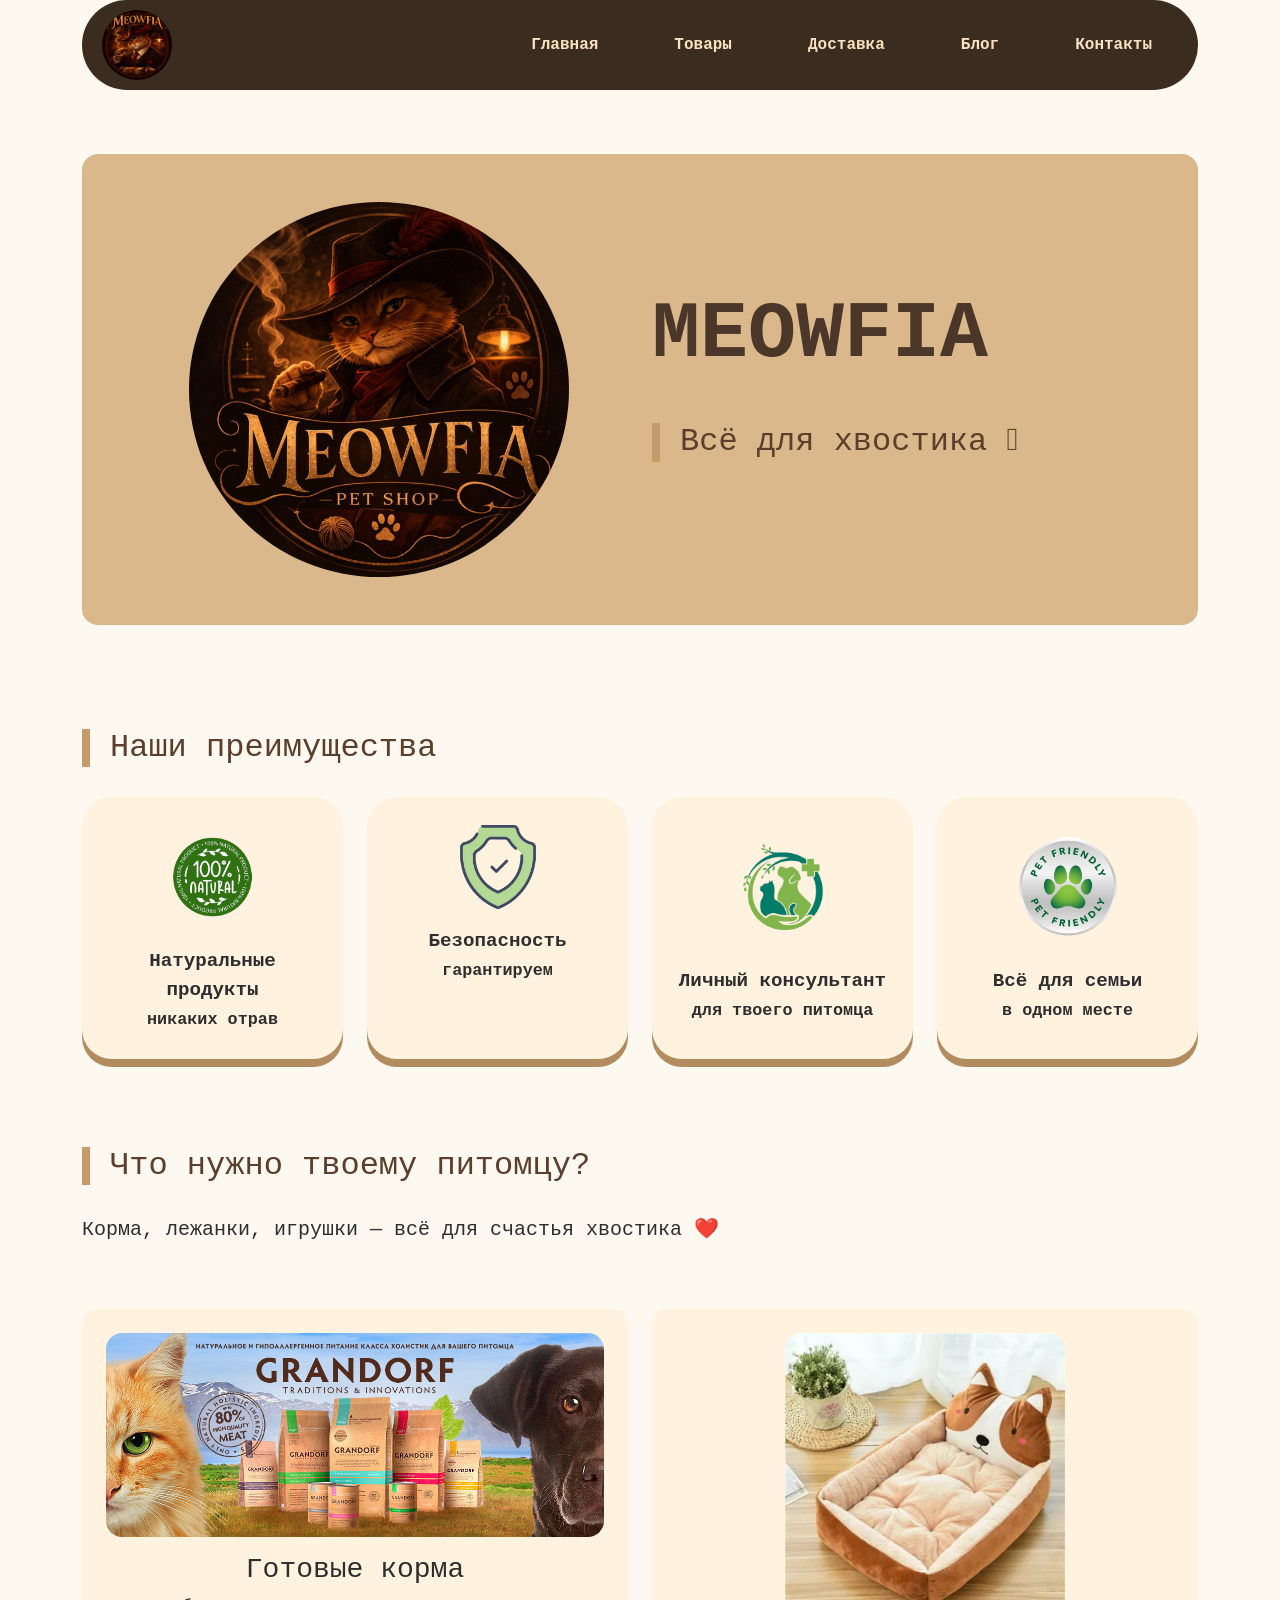
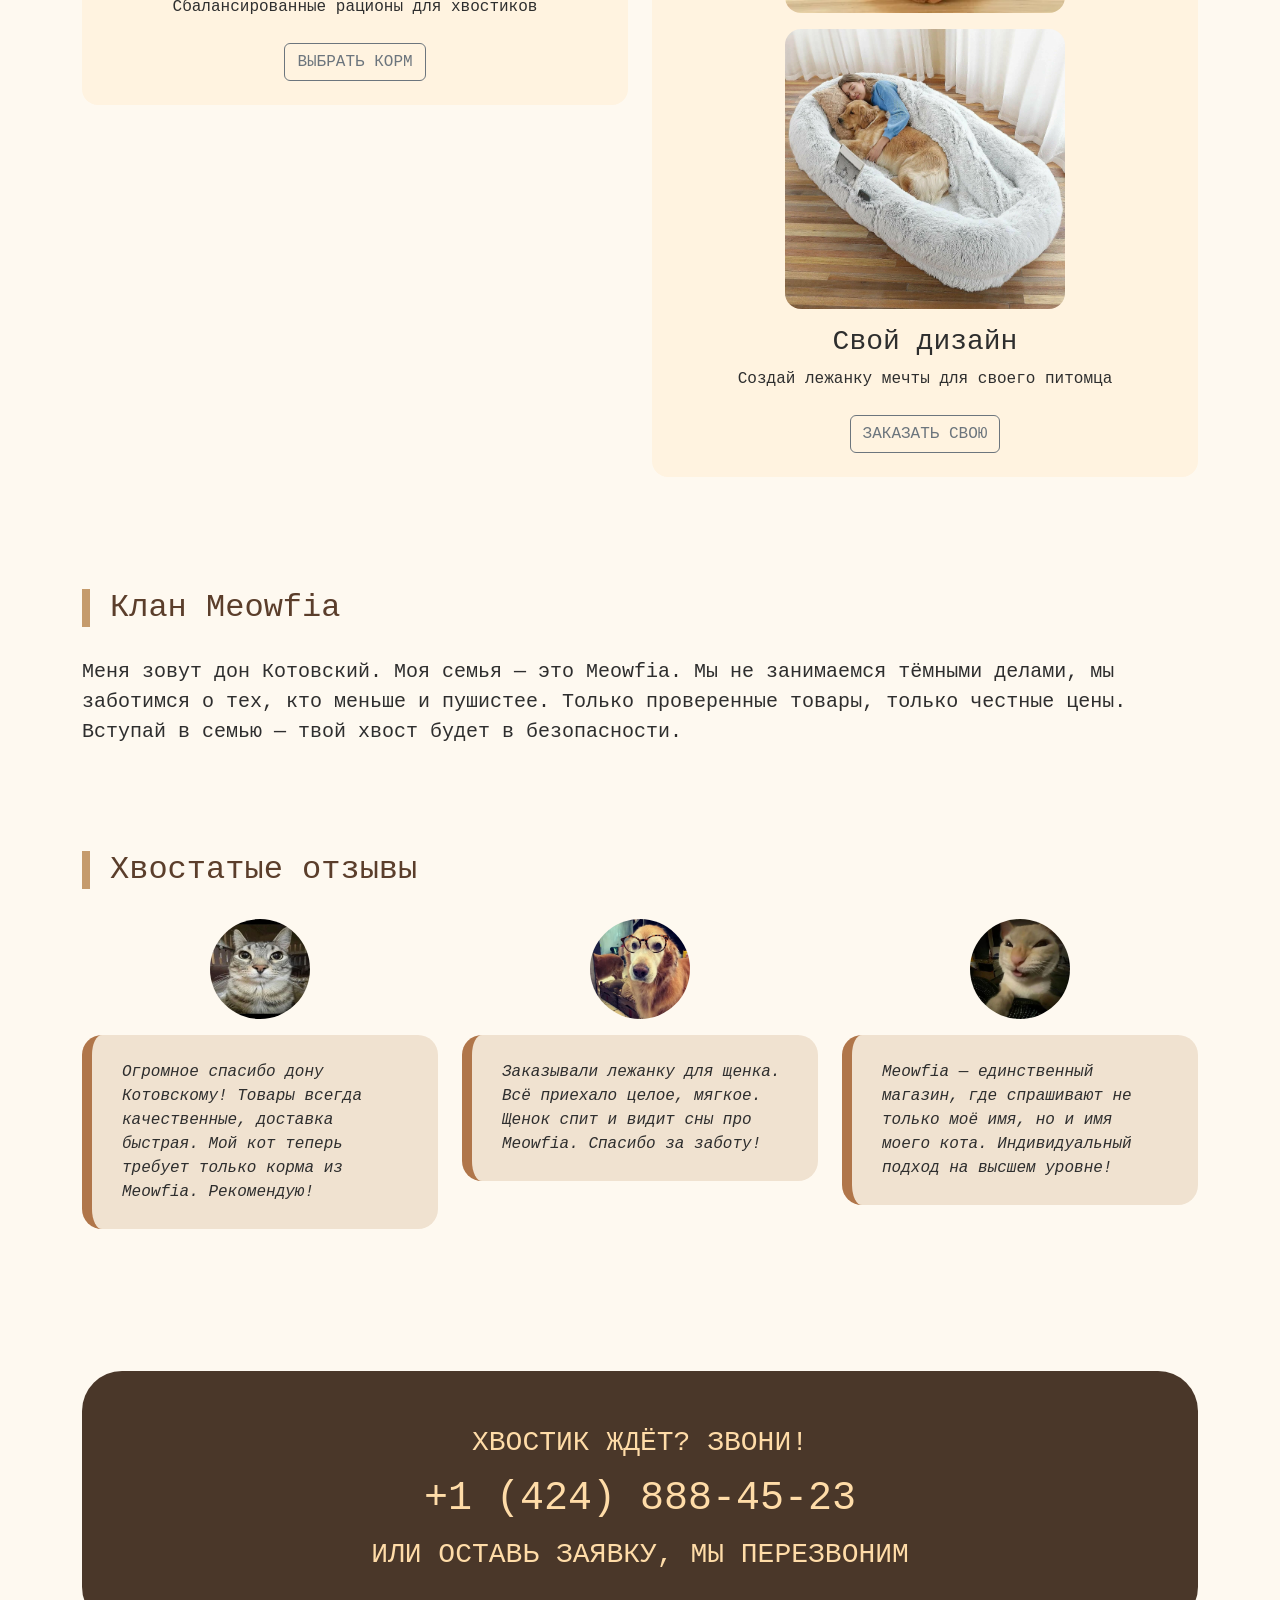
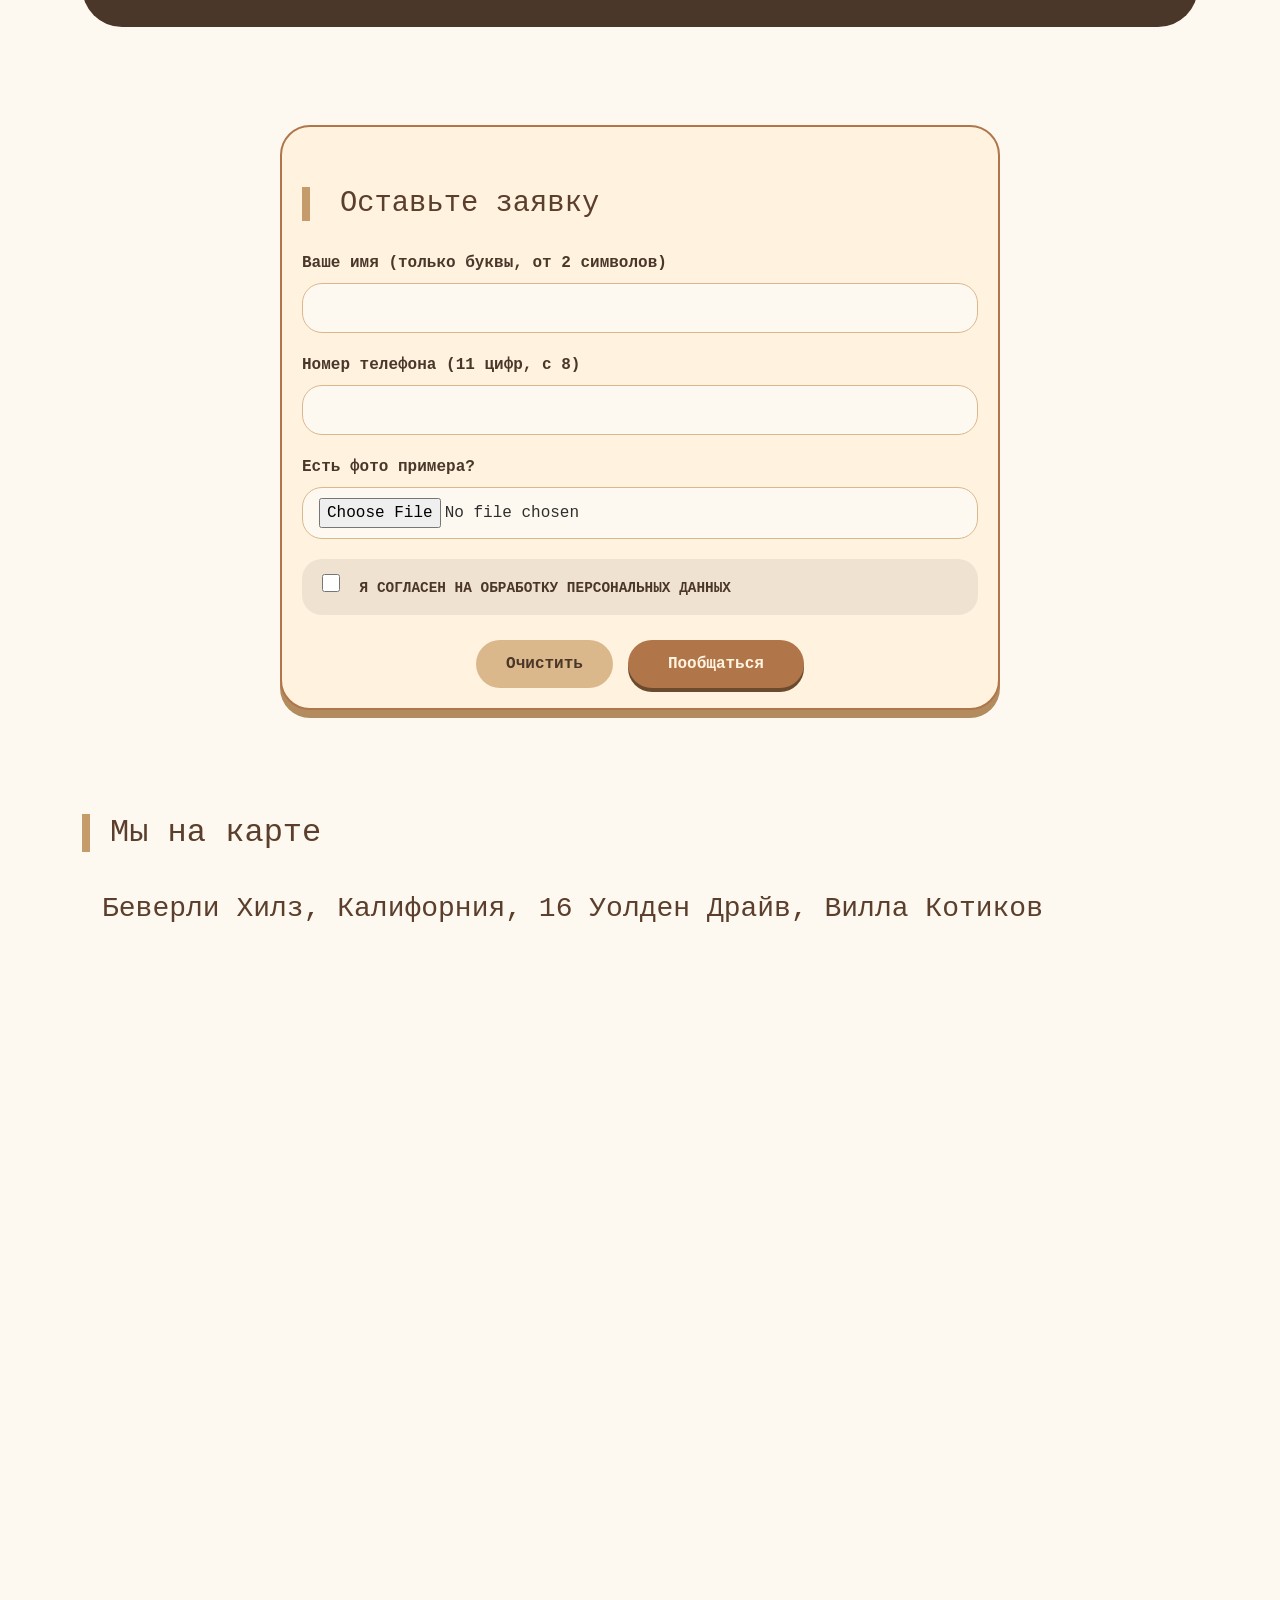
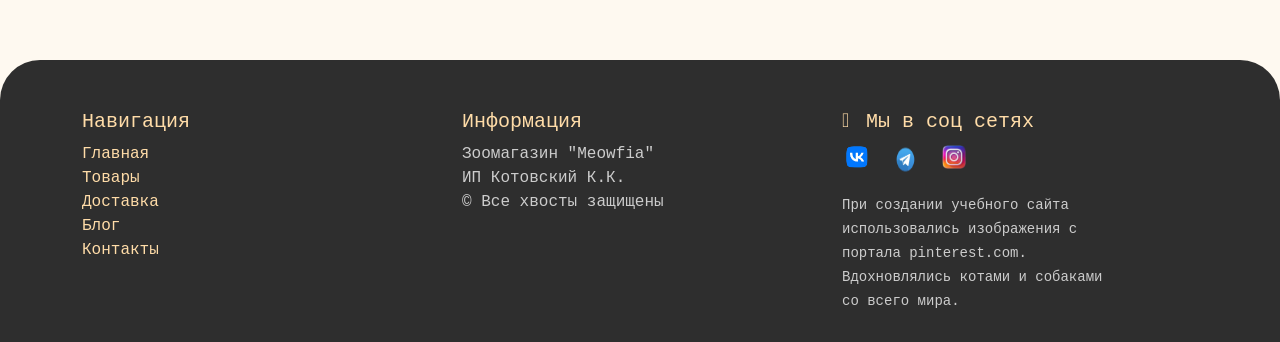
==== index.html @ 34b8d60b "Add files via upload" ====
<!DOCTYPE html>
<html lang="ru">
<head>
    <meta charset="UTF-8">
    <meta name="viewport" content="width=device-width, initial-scale=1.0">
    <title>Meowfia — всё для хвостика</title>
    <link href="https://cdn.jsdelivr.net/npm/bootstrap@5.3.8/dist/css/bootstrap.min.css" rel="stylesheet" integrity="sha384-sRIl4kxILFvY47J16cr9ZwB07vP4J8+LH7qKQnuqkuIAvNWLzeN8tE5YBujZqJLB" crossorigin="anonymous">
    <link rel="stylesheet" href="style.css">
</head>
<body>
<header>
    <div class="container">
        <div class="row">
            <div class="col-12">
                <nav class="navbar-meowfia d-flex justify-content-between align-items-center">
                    <div class="logo mb-2 mb-md-0">
    <a href="index.html">
        <img src="meowffia.jpeg" alt="Meowfia" class="logo-img rounded-circle" style="width: 70px; height: 70px; object-fit: cover;">
    </a>
</div>
                    <ul class="list-unstyled d-flex flex-wrap justify-content-center gap-2 gap-md-4 m-0">
                        <li><a href="index.html" class="nav-link px-2 px-md-3">Главная</a></li>
                        <li><a href="catalog.html" class="nav-link px-2 px-md-3">Товары</a></li>
                        <li><a href="delivery.html" class="nav-link px-2 px-md-3">Доставка</a></li>
                        <li><a href="blog.html" class="nav-link px-2 px-md-3">Блог</a></li>
                        <li><a href="index.html#feedback" class="nav-link px-2 px-md-3">Контакты</a></li>
                    </ul>
                </nav>
            </div>
        </div>
    </div>
</header>

<main class="container my-5">
    <section class="py-3">
        <div class="container px-0">
            <div class="row">
                <div class="col-12">
                    <div class="bg-meowfia-light p-4 p-md-5 rounded-4 rounded-md-5">
                        <div class="row align-items-center">
                            <div class="col-md-6 text-center">
                                <img src="meowfia.jpeg" alt="Meowfia" class="img-fluid rounded-circle" style="width: 380px; max-width: 90%;">
                            </div>
                            <div class="col-md-6">
                                <h1 class="display-1 fw-bold">MEOWFIA</h1>
                                <h2 class="display-7 fw-light">Всё для хвостика 𓃠</h2>
                            </div>
                        </div>
                    </div>
                </div>
            </div>
        </div>
    </section>

    <div class="row mt-5">
    <div class="col-12">
        <h2>Наши преимущества</h2>
    </div>
    <div class="col-md-3 col-sm-6 mb-4">
        <div class="advantage-card text-center">
            <img src="natural.png" alt="Натуральные продукты" style="width: 110px; height: 110px; margin-bottom: 15px;">
            <div>
                Натуральные продукты<br>
                <small>никаких отрав</small>
            </div>
        </div>
    </div>
    <div class="col-md-3 col-sm-6 mb-4">
        <div class="advantage-card text-center">
            <img src="security2.png" alt="Безопасность" style="width: 90px; height: 90px; margin-bottom: 15px;">
            <div>
                Безопасность<br>
                <small>гарантируем</small>
            </div>
        </div>
    </div>
    <div class="col-md-3 col-sm-6 mb-4">
        <div class="advantage-card text-center">
            <img src="animals.png" alt="Личный консультант" style="width: 130px; height: 130px; margin-bottom: 15px;">
            <div>
                Личный консультант<br>
                <small>для твоего питомца</small>
            </div>
        </div>
    </div>
    <div class="col-md-3 col-sm-6 mb-4">
        <div class="advantage-card text-center">
            <img src="pet.png" alt="Всё для семьи" style="width: 130px; height: 130px; margin-bottom: 15px;">
            <div>
                Всё для семьи<br>
                <small>в одном месте</small>
            </div>
        </div>
    </div>
</div>

    <div class="row mt-4">
        <div class="col-12">
            <h2>Что нужно твоему питомцу?</h2>
            <p class="lead">Корма, лежанки, игрушки — всё для счастья хвостика ❤️</p>
        </div>
    </div>
<!-- Блок выбора услуги -->
<div class="row mt-5">
    <div class="col-md-6 mb-4">
        <div class="text-center bg-meowfia-soft p-4 rounded-4">
            <img src="food.jpg" alt="Выбрать корм" class="img-fluid rounded-4 mb-3" style="max-height: 250px; width: auto;">
            <h3>Готовые корма</h3>
            <p>Сбалансированные рационы для хвостиков</p>
            <a href="catalog.html" class="btn btn-outline-secondary mt-2">ВЫБРАТЬ КОРМ</a>
        </div>
    </div>
    <div class="col-md-6 mb-4">
        <div class="text-center bg-meowfia-soft p-4 rounded-4">
            <img src="i.webp" alt="Заказать лежанку" class="img-fluid rounded-4 mb-3" style="max-height: 280px; width: auto;">
            <img src="orig.webp" alt="Заказать лежанку" class="img-fluid rounded-4 mb-3" style="max-height: 280px; width: auto;">
            <h3>Свой дизайн</h3>
            <p>Создай лежанку мечты для своего питомца</p>
            <a href="index.html#feedback" class="btn btn-outline-secondary mt-2">ЗАКАЗАТЬ СВОЮ</a>
        </div>
    </div>
</div>
    <div class="row mt-5">
        <div class="col-12">
            <h2>Клан Meowfia</h2>
            <p class="fs-5">
                Меня зовут дон Котовский. Моя семья — это Meowfia. Мы не занимаемся тёмными делами, 
                мы заботимся о тех, кто меньше и пушистее. Только проверенные товары, только честные цены. 
                Вступай в семью — твой хвост будет в безопасности.
            </p>
        </div>
    </div>

    <div class="row mt-5">
    <div class="col-12">
        <h2>Хвостатые отзывы</h2>
    </div>
    <div class="col-md-4 mb-4">
        <div class="text-center">
            <img src="justcat.jpg" alt="Фото клиента" class="rounded-circle mb-3" style="width: 100px; height: 100px; object-fit: cover;">
            <blockquote class="text-start">
                Огромное спасибо дону Котовскому! Товары всегда качественные, доставка быстрая. Мой кот теперь требует только корма из Meowfia. Рекомендую!
            </blockquote>
        </div>
    </div>
    <div class="col-md-4 mb-4">
        <div class="text-center">
            <img src="funnydog.webp" alt="Фото клиента" class="rounded-circle mb-3" style="width: 100px; height: 100px; object-fit: cover;">
            <blockquote class="text-start">
                Заказывали лежанку для щенка. Всё приехало целое, мягкое. Щенок спит и видит сны про Meowfia. Спасибо за заботу!
            </blockquote>
        </div>
    </div>
    <div class="col-md-4 mb-4">
        <div class="text-center">
            <img src="funnycat.jpg" alt="Фото клиента" class="rounded-circle mb-3" style="width: 100px; height: 100px; object-fit: cover;">
            <blockquote class="text-start">
                Meowfia — единственный магазин, где спрашивают не только моё имя, но и имя моего кота. Индивидуальный подход на высшем уровне!
            </blockquote>
        </div>
    </div>
</div>

    <div class="row mt-5">
        <div class="col-12">
            <div class="contact-block" id="feedback">
                <h3>ХВОСТИК ЖДЁТ? ЗВОНИ!</h3>
                <a href="tel:+14248884523" class="text-decoration-none" style="color: inherit;">
    <h3 class="display-6">+1 (424) 888-45-23</h3>
</a>
                <h3>ИЛИ ОСТАВЬ ЗАЯВКУ, МЫ ПЕРЕЗВОНИМ</h3>
            </div>
        </div>
    </div>

<div class="container mt-5">
    <div class="row justify-content-center">
        <div class="col-lg-8">
            <form action="answer.html" method="post" enctype="multipart/form-data" class="feedback-form">
                <h2 class="form-title">Оставьте заявку</h2>
                
                
                <div class="form_contact">
                    <label for="name">Ваше имя (только буквы, от 2 символов)</label>
                    <input type="text" id="name" name="name" required pattern="[A-Za-zА-Яа-яЁё]{2,}">
                    
                    <label for="tel">Номер телефона (11 цифр, с 8)</label>
                    <input type="tel" id="tel" name="tel-number" required pattern="\d{11}">
                </div>
                
                
                <div class="form_download">
                    <label for="download">Есть фото примера?</label>
                    <input type="file" id="download" name="download" accept=".png, .jpg, .jpeg">
                </div>
                
                
                <div class="form_submit">
                    <div class="checkbox-wrapper">
                        <input type="checkbox" id="personal" name="personal" required>
                        <label for="personal">Я СОГЛАСЕН НА ОБРАБОТКУ ПЕРСОНАЛЬНЫХ ДАННЫХ</label>
                    </div>
                    
                    <div class="form-buttons">
                        <input type="reset" value="Очистить">
                        <button type="submit">Пообщаться</button>
                    </div>
                </div>
            </form>
        </div>
    </div>
</div>
    <div class="row mt-4">
        <div class="col-12">
            <h2>Мы на карте</h2>
            <h2 class="fs-3 border-0">Беверли Хилз, Калифорния, 16 Уолден Драйв, Вилла Котиков</h2>
            <div class="ratio ratio-16x9 mb-3">
            <iframe src="https://www.google.com/maps/embed?pb=!3m2!1sru!2sru!4v1773746561409!5m2!1sru!2sru!6m8!1m7!1sXatPa7cDAOQCkVeFHDYZBw!2m2!1d34.07120755542065!2d-118.4166156959219!3f117.62853481265611!4f2.3096554319513842!5f0.7820865974627469" width="600" height="450" style="border:0;" allowfullscreen="" loading="lazy" referrerpolicy="no-referrer-when-downgrade"></iframe>
            </div>
        </div>
    </div>
</main>

<footer class="footer">
    <div class="container">
        <div class="row">
            <div class="col-md-4">
                <h5 class="text-meowfia-gold">Навигация</h5>
                <ul class="list-unstyled">
                    <li><a href="index.html">Главная</a></li>
                    <li><a href="catalog.html">Товары</a></li>
                    <li><a href="delivery.html">Доставка</a></li>
                    <li><a href="blog.html">Блог</a></li>
                    <li><a href="index.html#feedback" >Контакты</a></li>
                </ul>
            </div>
            <div class="col-md-4">
                <h5 class="text-meowfia-gold">Информация</h5>
                <p>Зоомагазин "Meowfia"<br>ИП Котовский К.К.<br> © Все хвосты защищены</p>
            </div>
            <div class="col-md-3">
                <div class="footer_social">
    <h5 class="text-meowfia-gold"> 𓃠 Мы в соц сетях</h5>
    <div class="d-flex gap-3 justify-content-center justify-content-md-start">
        <a href="https://vk.com" target="_blank">
            <img src="vk.png" alt="ВКонтакте" style="width: 30px; height: 30px;">
        </a>
        <a href="https://t.me" target="_blank">
            <img src="tg.png" alt="Telegram" style="width: 35px; height: 35px;">
        </a>
        <a href="https://instagram.com" target="_blank">
            <img src="insta.png" alt="Instagram" style="width: 30px; height: 30px;">
        </a>
    </div>
</div>
                <div class="footer_add mt-3">
                    <small>При создании учебного сайта использовались изображения с портала pinterest.com. Вдохновлялись котами и собаками со всего мира.</small>
                </div>
            </div>
        </div>
    </div>
</footer>


</body>
</html>
---- style.css ----
body {
    background: #fef9f0;
    color: #2e2e2e;
    font-family: monospace;
}

.bg-meowfia-dark {
    background-color: #3a2c1f;
}
.bg-meowfia-light {
    background-color: #dbb88c;
}
.bg-meowfia-soft {
    background-color: #fff3e0;
}
.text-meowfia-gold {
    color: #ffdca8;
}
.border-meowfia {
    border-color: #b0764a !important;
}

.navbar-meowfia {
    background-color: #3a2c1f;
    border-radius: 50px;
    padding: 10px 20px;
}
.navbar-meowfia .nav-link {
    color: #f9e2c1;
    font-weight: bold;
    margin: 0 10px;
}
.navbar-meowfia .nav-link:hover {
    color: #ffdca8;
}

h1 {
    font-size: 4rem;
    color: #4a3729;
    font-weight: bold;
}
h2 {
    color: #5b3e2b;
    border-left: 8px solid #c59b6c;
    padding-left: 20px;
    margin: 40px 0 30px;
}

.advantage-card {
    background: #fff3e0;
    border-radius: 30px;
    padding: 25px;
    text-align: center;
    font-weight: bold;
    font-size: 1.2rem;
    box-shadow: 0 8px 0 #b28b5e;
    height: 100%;
    border: none;
}

.contact-block {
    background: #4a3729;
    color: #ffefdb;
    padding: 40px;
    border-radius: 40px;
    text-align: center;
    margin: 50px 0;
}
.contact-block h3 {
    color: #ffdca8;
    margin: 15px 0;
}

blockquote {
    background: #f0e2d0;
    border-left: 10px solid #b0764a;
    border-radius: 20px;
    padding: 25px 30px;
    font-style: italic;
    margin-bottom: 20px;
}

.footer {
    background: #2e2e2e;
    color: #ccc;
    border-radius: 40px 40px 0 0;
    padding: 50px 0 30px;
    margin-top: 60px;
}
.footer a {
    color: #ffdca8;
    text-decoration: none;
}
.footer ul {
    list-style: none;
    padding: 0;
}
@media (max-width: 480px) {
    .navbar-meowfia ul li a {
        font-size: 0.9rem;
        padding: 5px 8px !important;
    }
    
    .navbar-meowfia .logo a {
        font-size: 1.8rem !important;
    }
}

@media (max-width: 768px) {
    
    .navbar-meowfia {
        flex-direction: column;
        gap: 15px;
        text-align: center;
        padding: 15px;
    }
    
    .navbar-meowfia ul {
        justify-content: center;
        flex-wrap: wrap;
    }
    
    .navbar-meowfia .nav-link {
        padding: 5px 12px;
        font-size: 0.9rem;
    }
    
    .logo-img {
        width: 60px !important;
        height: 60px !important;
    }
    
    
    main.container {
        padding-left: 15px;
        padding-right: 15px;
    }
    
    
    article h1, 
    main h1 {
        font-size: 1.8rem;
        text-align: center;
    }
    
    
    main img {
        width: 100%;
        max-width: 100% !important;
        height: auto;
        margin: 20px 0;
    }
    
    
    .fs-5 {
        font-size: 1rem !important;
    }
    
    
    .fs-5 h3 {
        font-size: 1.3rem;
        margin-top: 25px;
    }
    
    
    .btn-outline-secondary {
        width: 100%;
        text-align: center;
        margin-bottom: 20px;
    }
    
    
    .footer .row > div {
        text-align: center;
        margin-bottom: 20px;
    }
    
    .footer_social .d-flex {
        justify-content: center;
    }
    
    
    .alert {
        font-size: 0.9rem;
        padding: 20px !important;
    }
}


@media (max-width: 480px) {
    .navbar-meowfia .nav-link {
        font-size: 0.8rem;
        padding: 4px 8px;
    }
    
    main h1 {
        font-size: 1.5rem;
    }
    
    .fs-5 h3 {
        font-size: 1.2rem;
    }
    
    .footer .col-md-3,
    .footer .col-md-4 {
        padding: 0 10px;
    }
}
main img {
    object-fit: cover;
    max-height: 400px;
}

.feedback-form {
    padding: 20px;
    border: 2px solid #b0764a;
    border-radius: 30px;
    background: #fff3e0;
    font-family: monospace;
    box-shadow: 0 8px 0 #b28b5e;
    margin-bottom: 40px;
}

.form-title {
    color: #5b3e2b;
    border-left: 8px solid #c59b6c;
    padding-left: 30px;
    margin-bottom: 30px;
    font-size: 1.8rem;
}

.feedback-form label {
    display: block;
    margin-bottom: 8px;
    color: #4a3729;
    font-weight: bold;
    font-size: 1rem;
}

.feedback-form input[type="text"],
.feedback-form input[type="tel"],
.feedback-form input[type="file"] {
    width: 100%;
    padding: 12px 16px;
    margin-bottom: 20px;
    border: 1px solid #dbb88c;
    border-radius: 20px;
    font-family: monospace;
    font-size: 1rem;
    background: #fef9f0;
    color: #2e2e2e;
    box-sizing: border-box;
    transition: all 0.3s ease;
}

.feedback-form input[type="text"]:focus,
.feedback-form input[type="tel"]:focus,
.feedback-form input[type="file"]:focus {
    border-color: #b0764a;
    outline: none;
}

.feedback-form input[type="file"] {
    padding: 10px 16px;
    cursor: pointer;
}

.checkbox-wrapper {
    background: #f0e2d0;
    border-radius: 20px;
    padding: 15px 20px;
    margin-bottom: 25px;
}

.checkbox-wrapper input[type="checkbox"] {
    width: 18px;
    height: 18px;
    margin-right: 10px;
    cursor: pointer;
    accent-color: #b0764a;
}

.checkbox-wrapper label {
    display: inline;
    font-size: 0.9rem;
    margin-bottom: 0;
}

.form-buttons {
    display: flex;
    gap: 15px;
    justify-content: center;
}

.form-buttons input[type="reset"] {
    background: #dbb88c;
    color: #4a3729;
    padding: 12px 30px;
    border: none;
    border-radius: 40px;
    font-family: monospace;
    font-size: 1rem;
    font-weight: bold;
    cursor: pointer;
    transition: all 0.3s ease;
}

.form-buttons input[type="reset"]:hover {
    background: #c59b6c;
}

.form-buttons button {
    background: #b0764a;
    color: #fff3e0;
    padding: 12px 40px;
    border: none;
    border-radius: 40px;
    font-family: monospace;
    font-size: 1rem;
    font-weight: bold;
    cursor: pointer;
    transition: all 0.3s ease;
    box-shadow: 0 4px 0 #6b4a2e;
}

.form-buttons button:hover {
    transform: translateY(-2px);
    box-shadow: 0 6px 0 #6b4a2e;
}

.answer-page main {
    max-width: 800px;
    margin: 0 auto;
    padding: 20px;
}
.answer {
    background: #fff3e0;
    border: 2px solid #b0764a;
    border-radius: 30px;
    padding: 60px 40px;
    text-align: center;
    box-shadow: 0 8px 0 #b28b5e;
    margin: 60px 0;
}

.answer .content h2 {
    color: #5b3e2b;
    border-left: 8px solid #c59b6c;
    padding-left: 20px;
    display: inline-block;
    margin-bottom: 20px;
    font-size: 1.8rem;
}

.answer .content h3 {
    color: #b0764a;
    font-size: 1.2rem;
    margin-bottom: 30px;
    font-weight: normal;
}

.back-link {
    display: inline-block;
    background: #b0764a;
    color: #fff3e0;
    padding: 12px 30px;
    text-decoration: none;
    border-radius: 40px;
    font-family: monospace;
    font-size: 1rem;
    font-weight: bold;
    transition: all 0.3s ease;
    box-shadow: 0 4px 0 #6b4a2e;
}
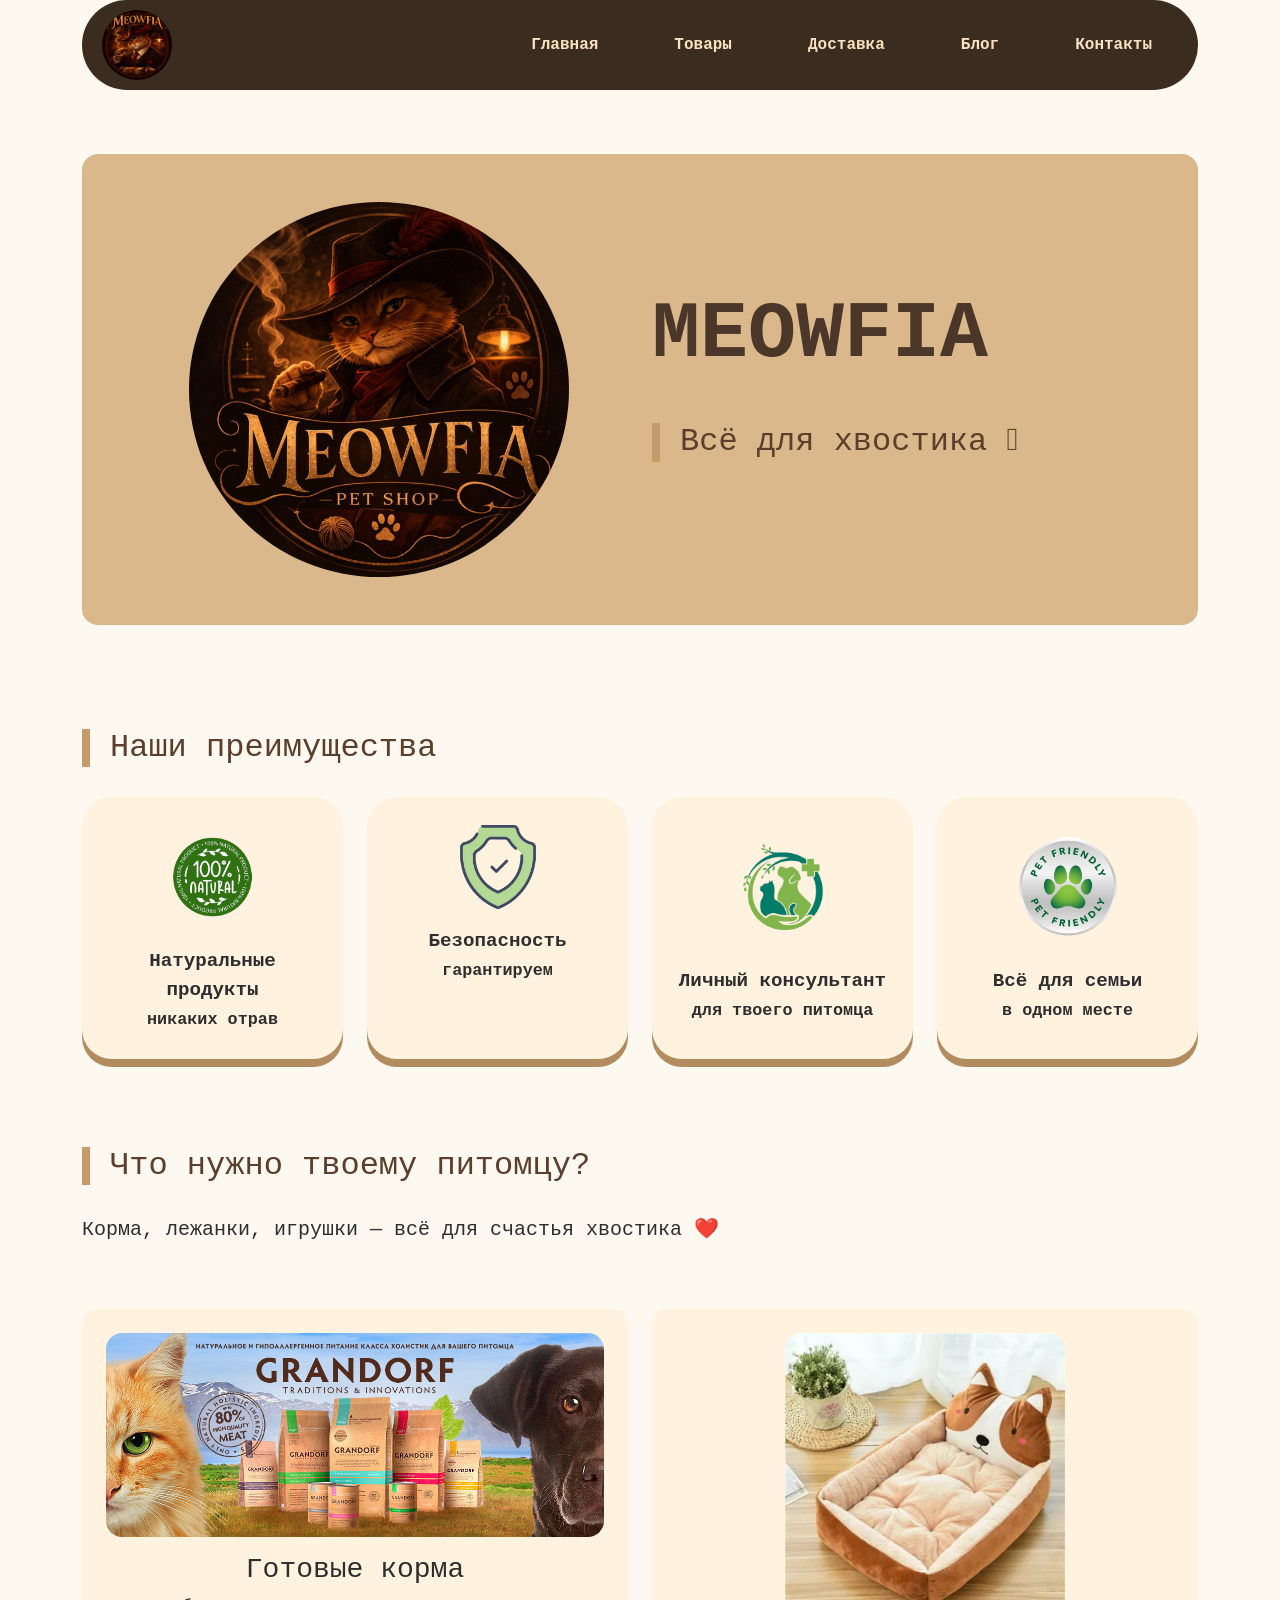
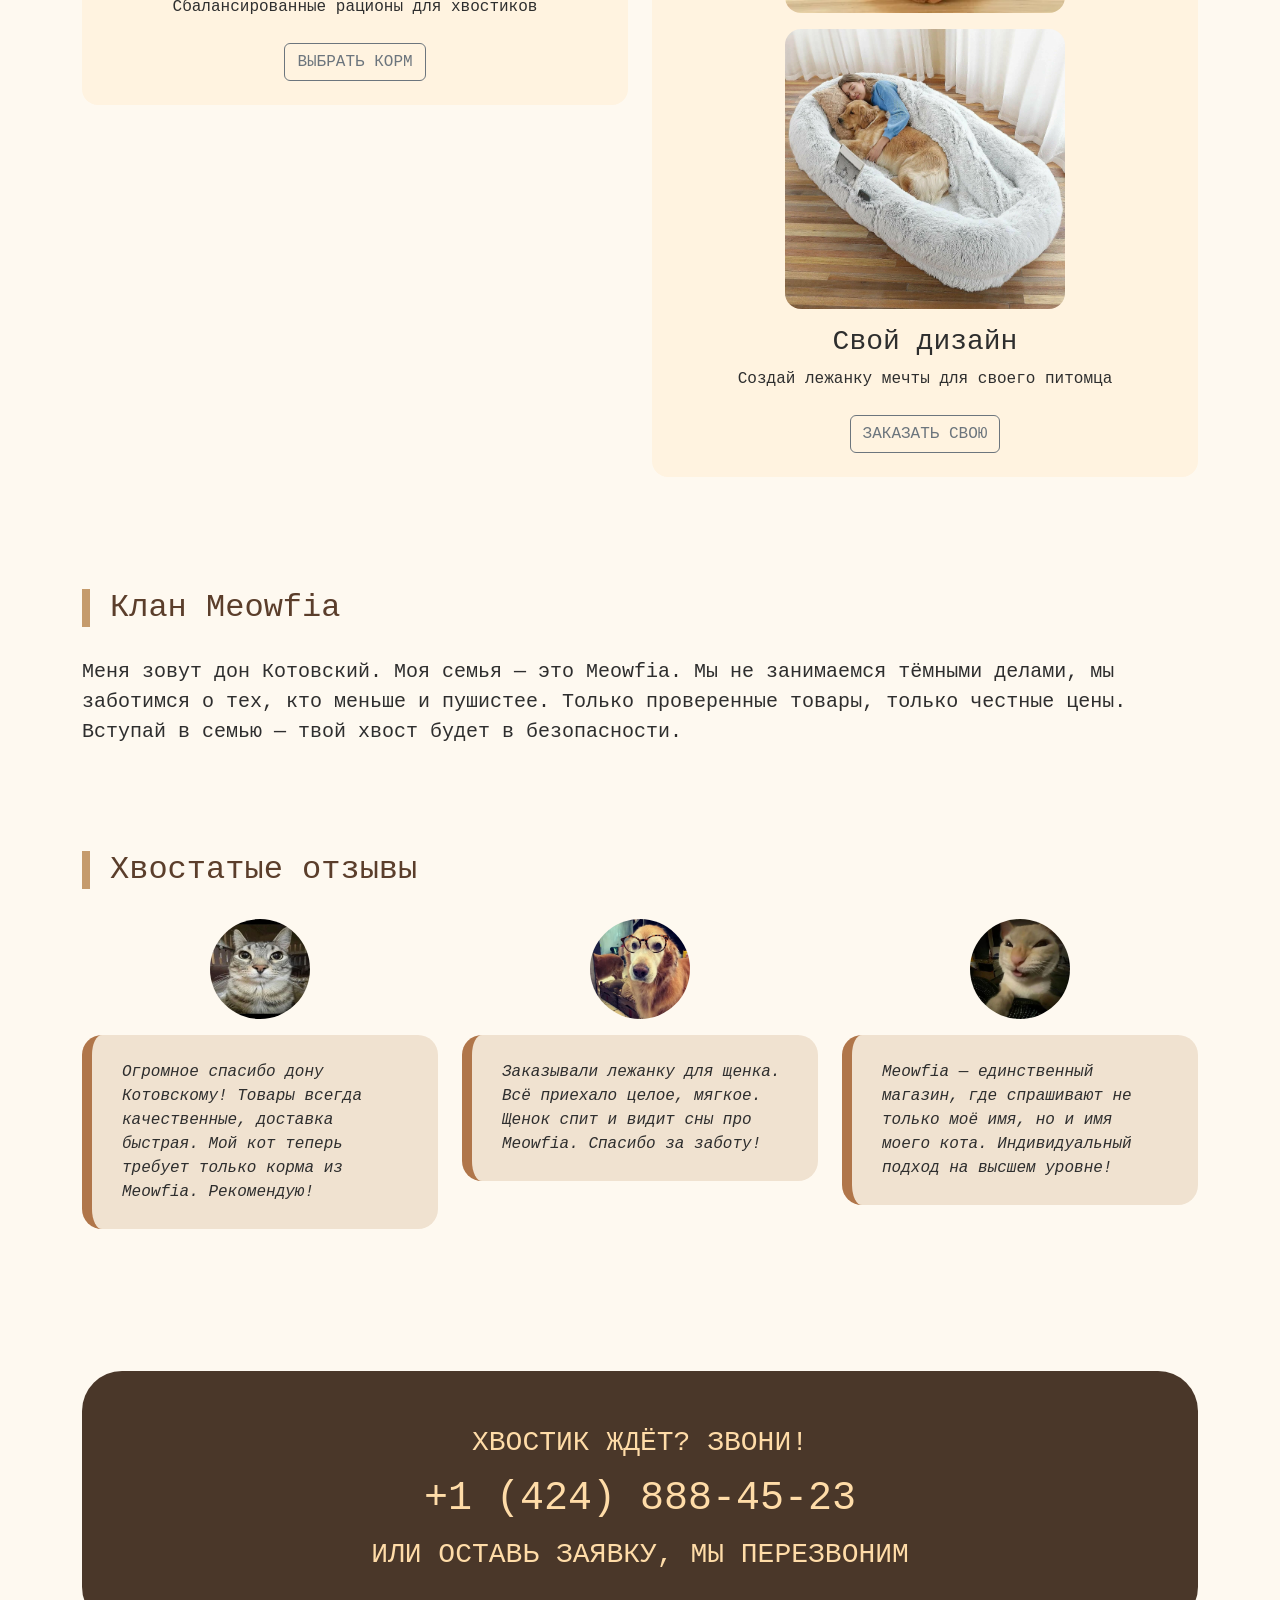
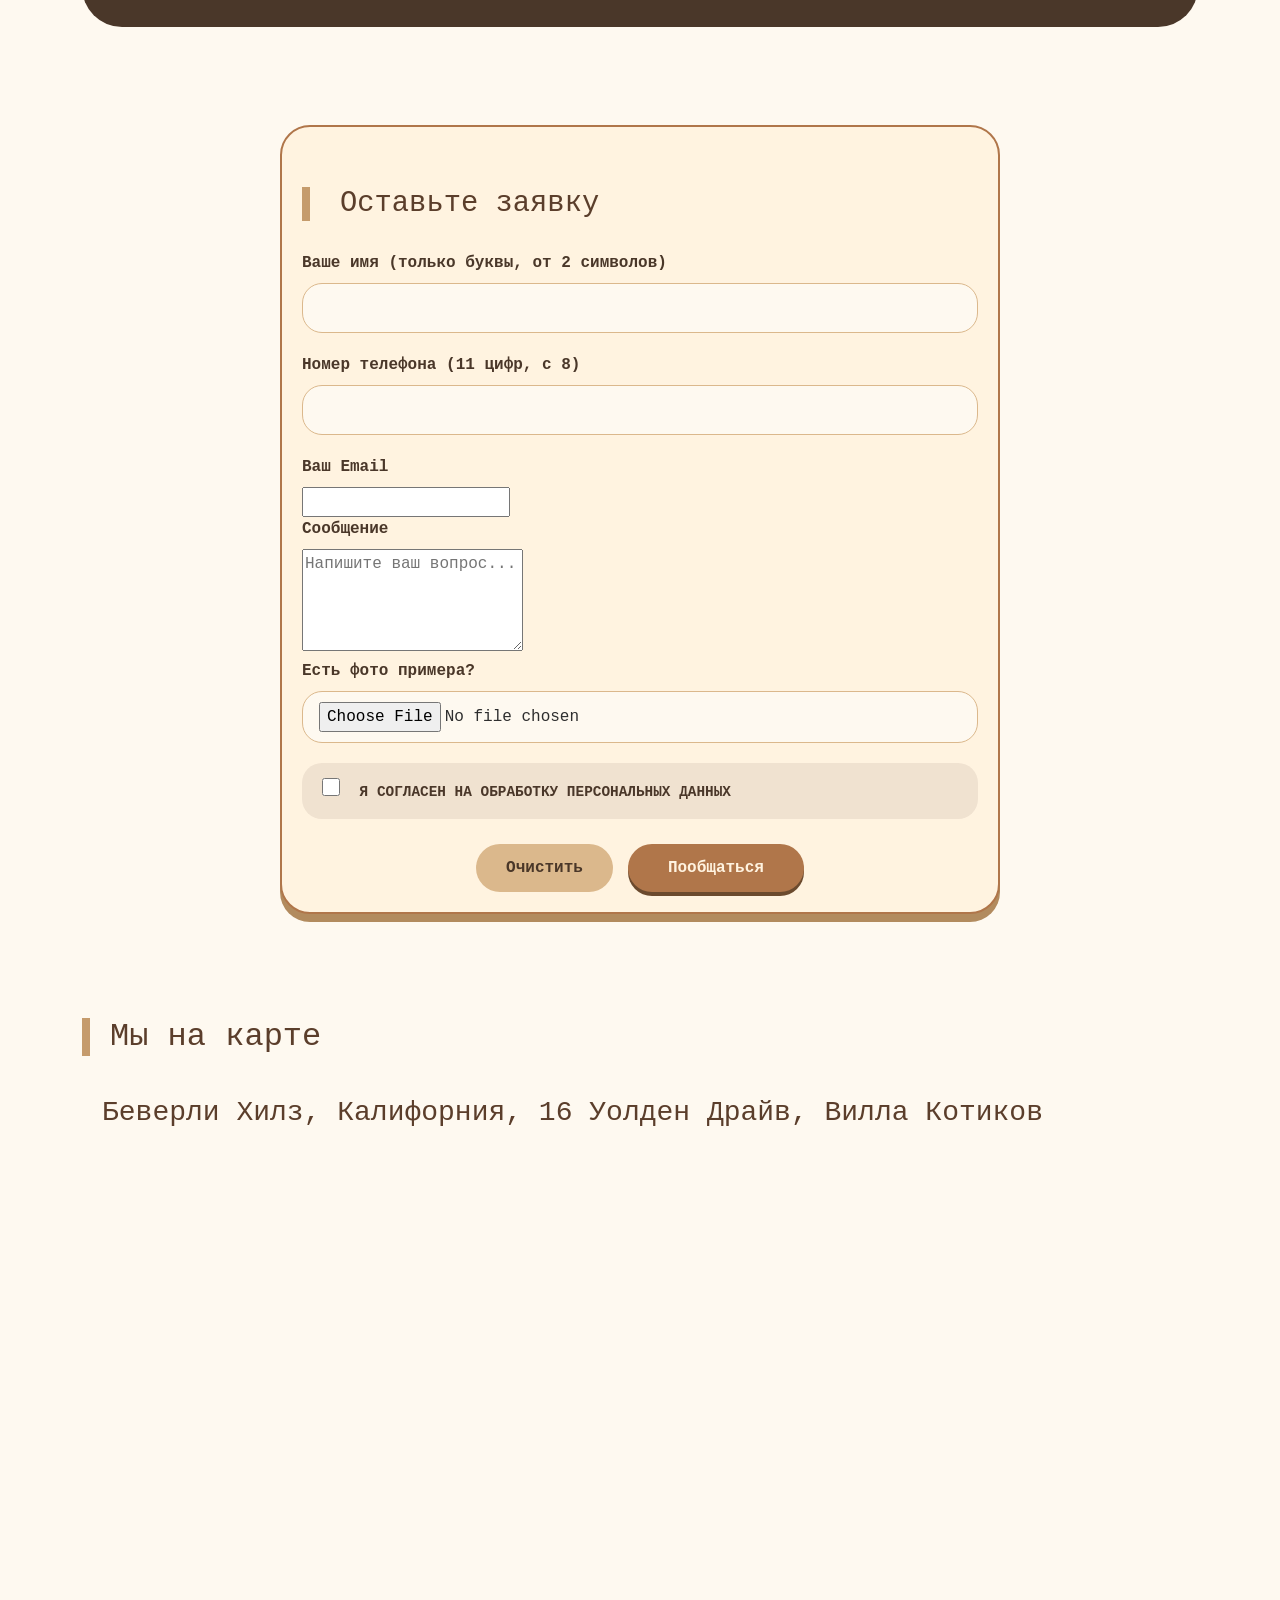
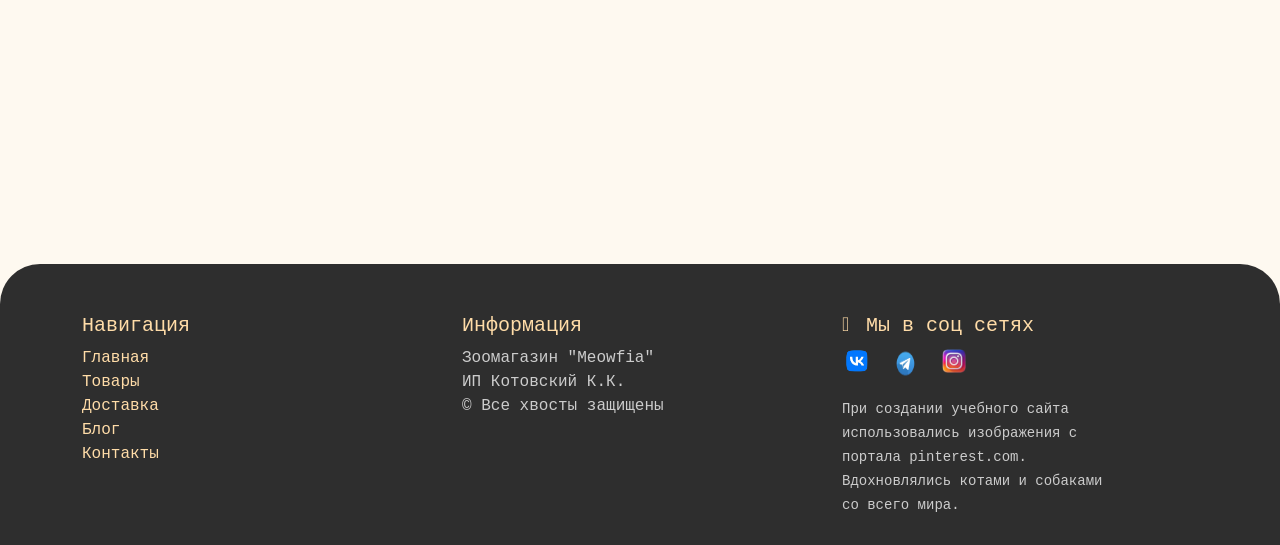
==== commit 5b1350d0: "Update index.html" ====
--- a/index.html
+++ b/index.html
@@ -100,7 +100,7 @@
             <p class="lead">Корма, лежанки, игрушки — всё для счастья хвостика ❤️</p>
         </div>
     </div>
-<!-- Блок выбора услуги -->
+
 <div class="row mt-5">
     <div class="col-md-6 mb-4">
         <div class="text-center bg-meowfia-soft p-4 rounded-4">
@@ -176,7 +176,7 @@
 <div class="container mt-5">
     <div class="row justify-content-center">
         <div class="col-lg-8">
-            <form action="answer.html" method="post" enctype="multipart/form-data" class="feedback-form">
+            <form action="answer.html" method="get" enctype="multipart/form-data" class="feedback-form">
                 <h2 class="form-title">Оставьте заявку</h2>
                 
                 
@@ -187,6 +187,12 @@
                     <label for="tel">Номер телефона (11 цифр, с 8)</label>
                     <input type="tel" id="tel" name="tel-number" required pattern="\d{11}">
                 </div>
+                <label for="email">Ваш Email</label>
+        <input type="email" id="email" name="email" required >
+        <div class="form_message">
+        <label for="message">Сообщение</label>
+        <textarea id="message" name="message" rows="4" placeholder="Напишите ваш вопрос..."></textarea>
+    </div>
                 
                 
                 <div class="form_download">
@@ -263,4 +269,4 @@
 
 
 </body>
-</html>+</html>
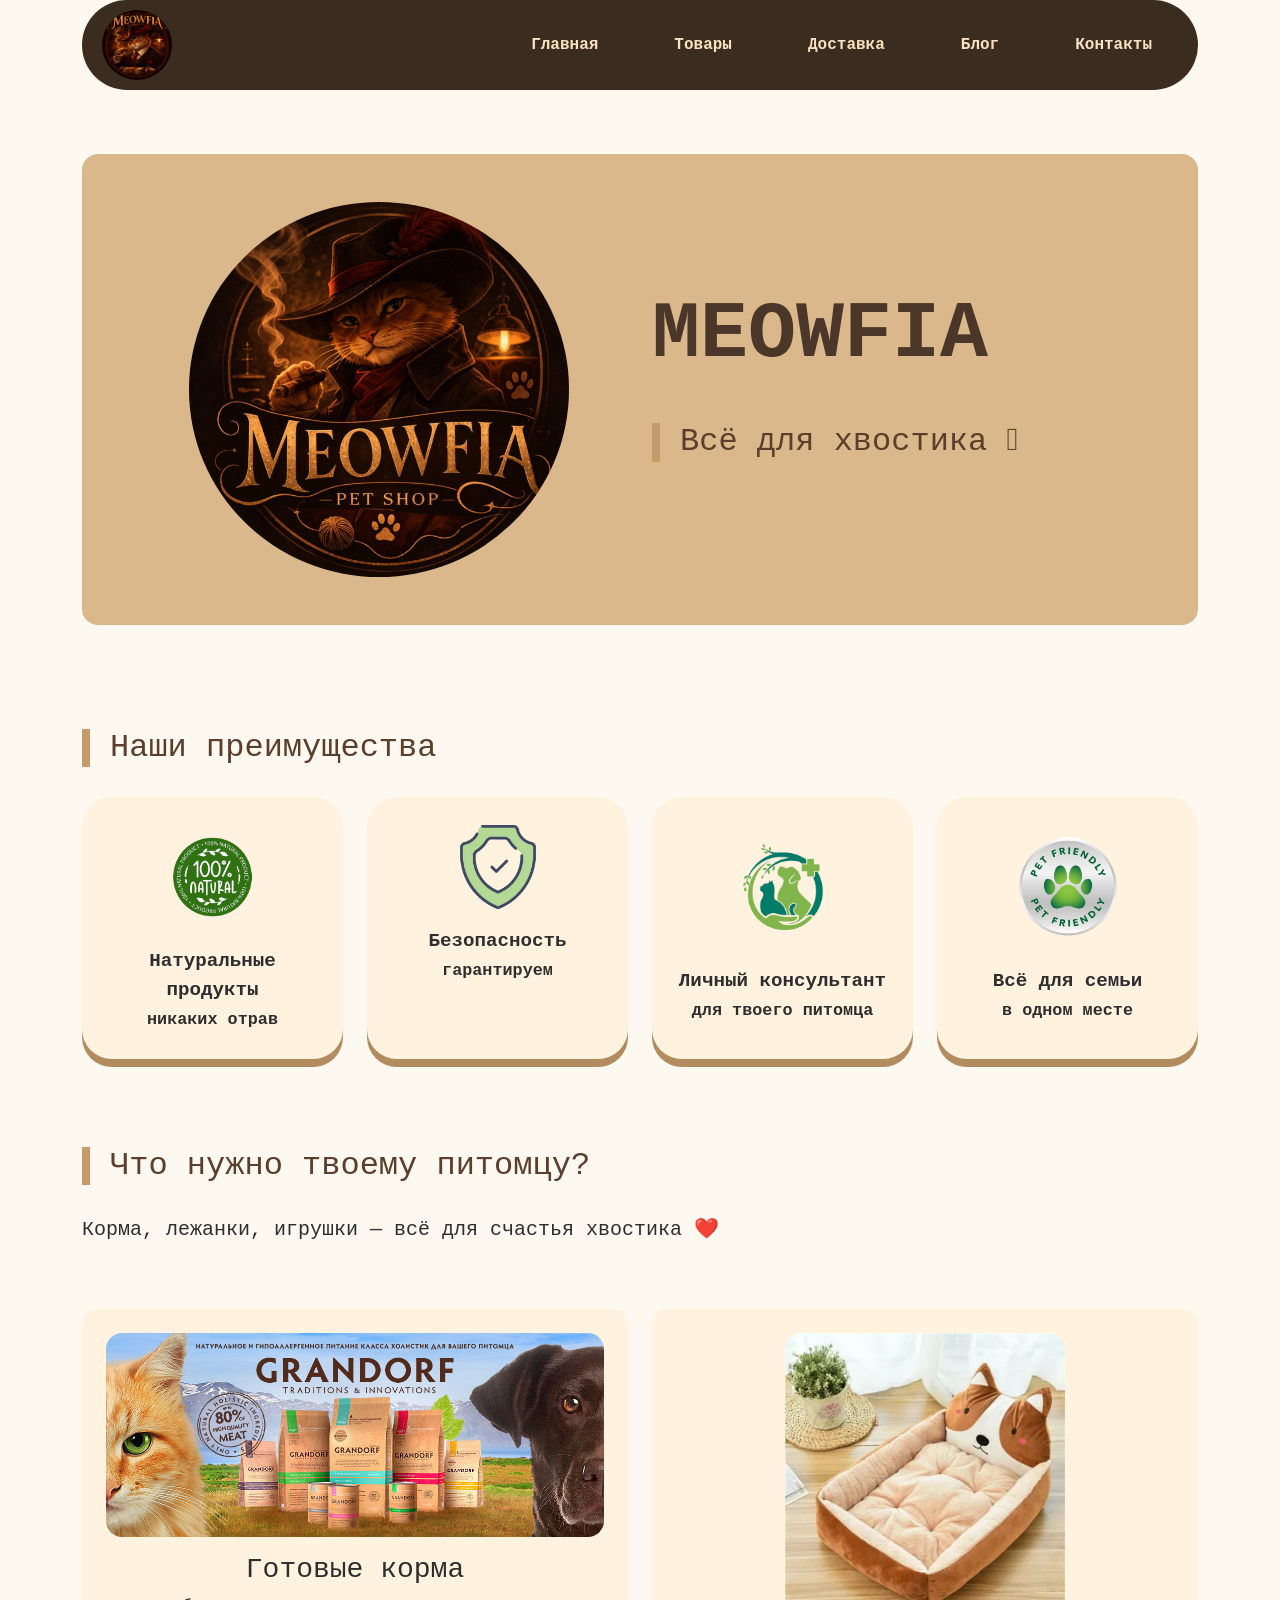
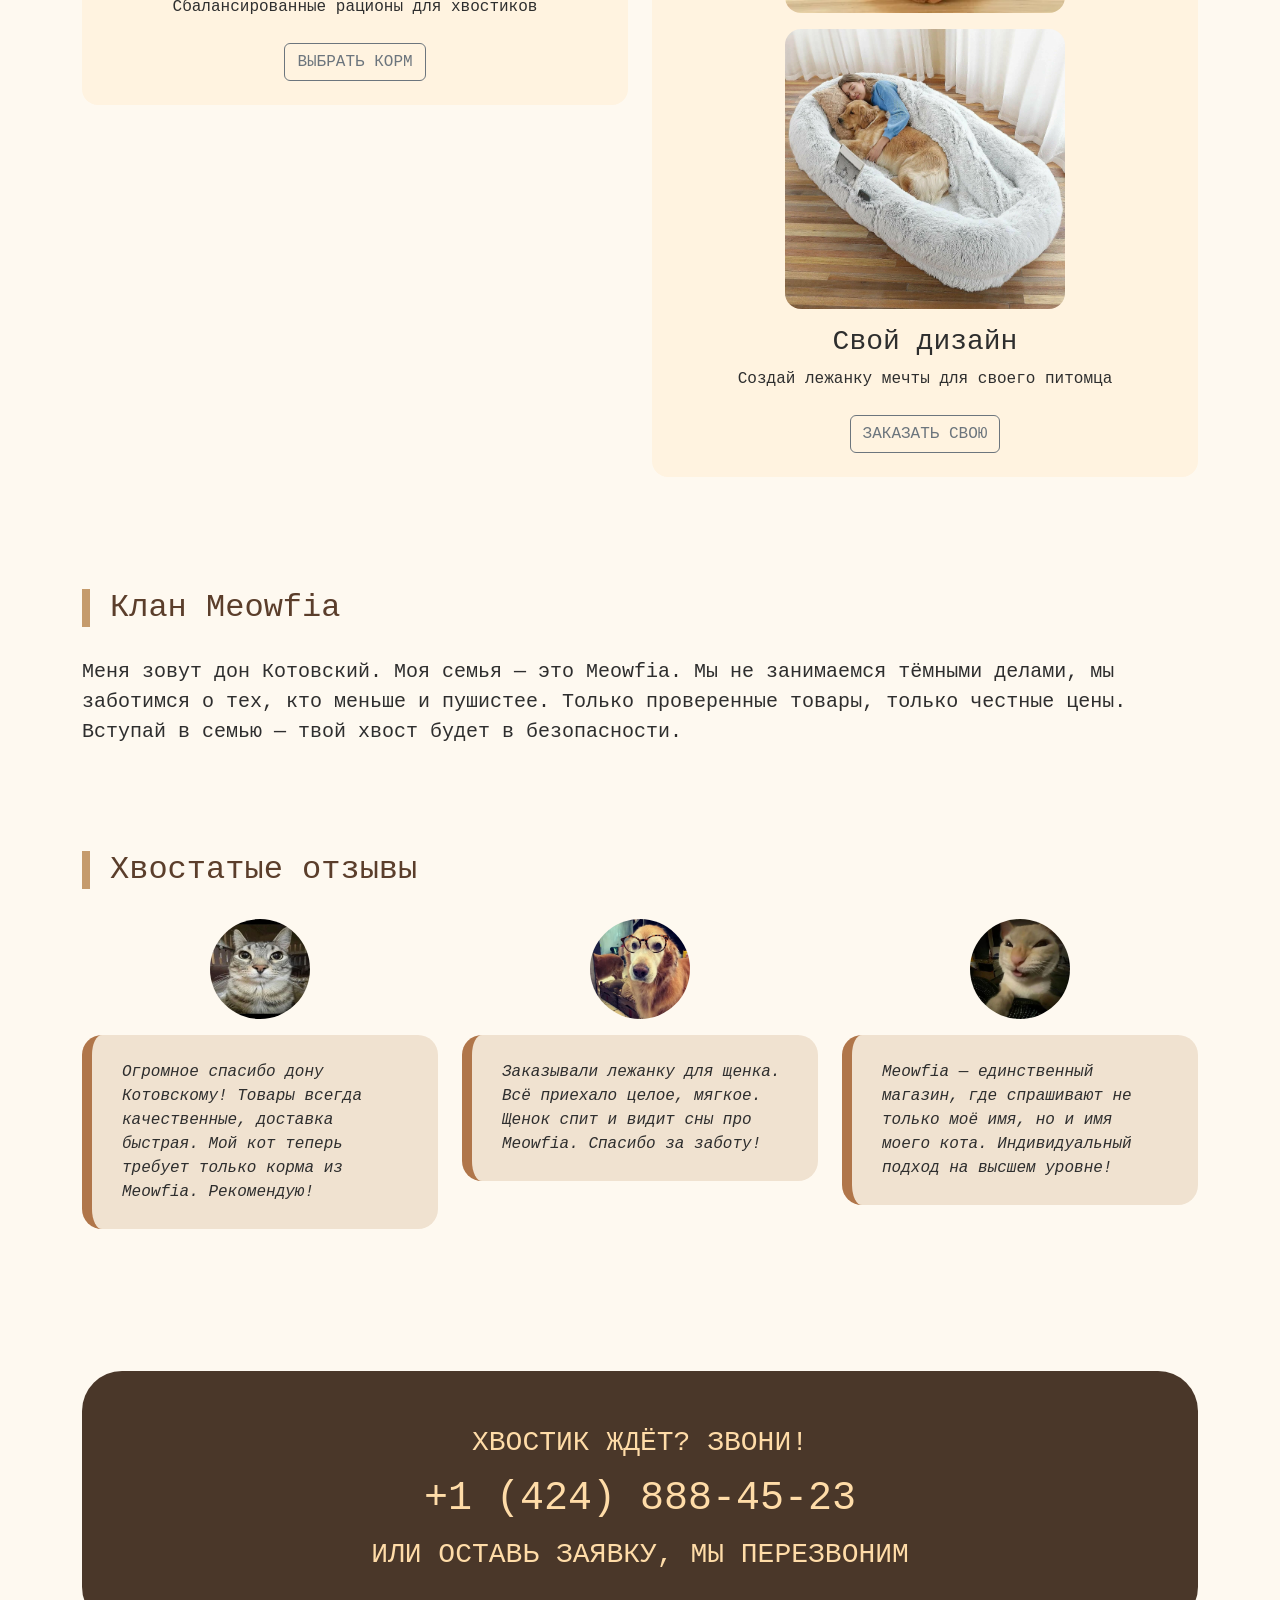
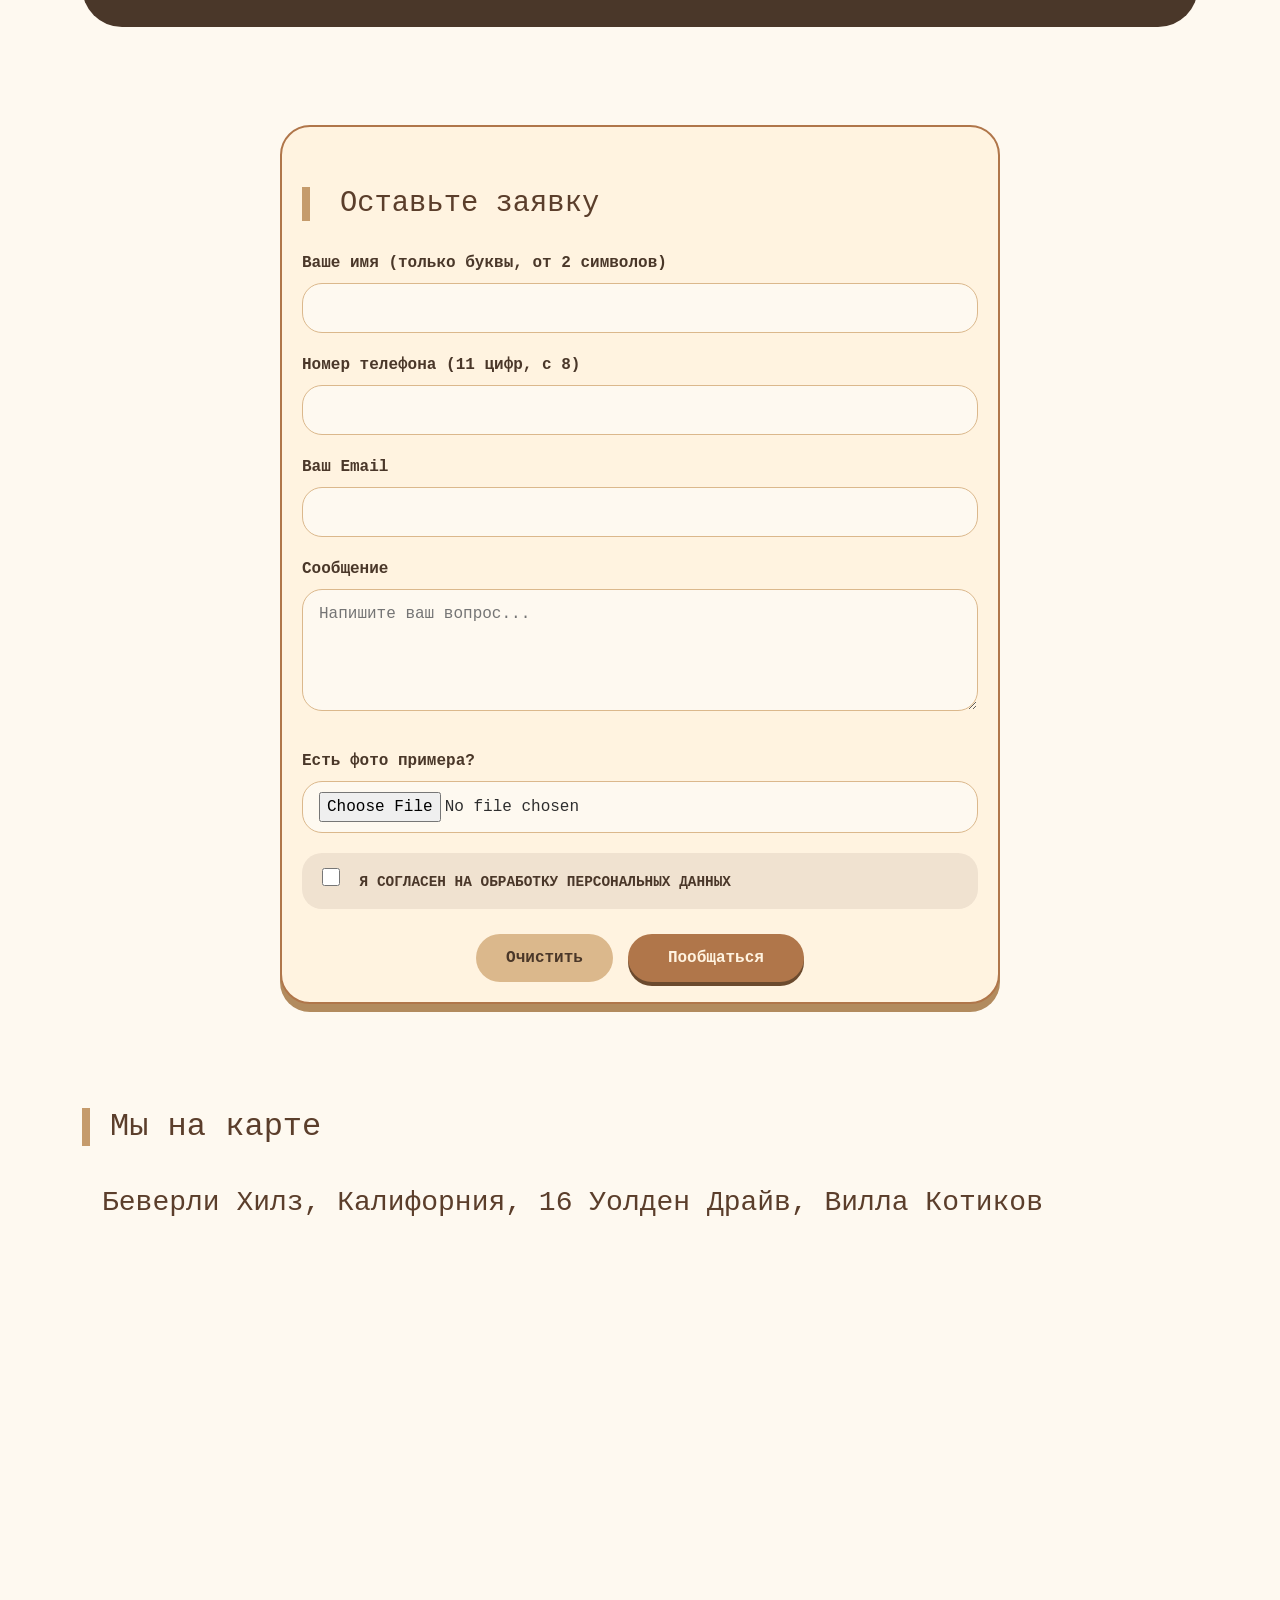
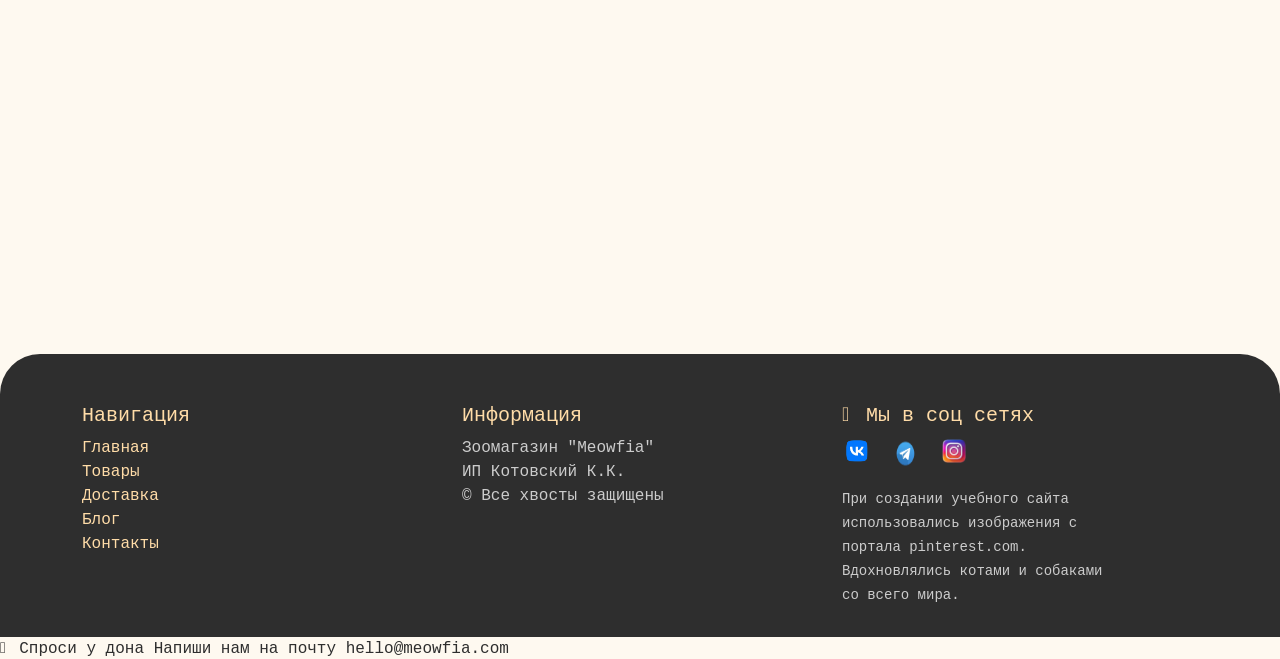
==== commit 84404f24: "Update index.html" ====
--- a/index.html
+++ b/index.html
@@ -267,6 +267,11 @@
     </div>
 </footer>
 
-
+<div class="cat-chat">
+    𓃠 Спроси у дона
+    <span class="chat-tooltip">Напиши нам на почту hello@meowfia.com</span>
+</div>
+
+</body>
 </body>
 </html>
--- a/style.css
+++ b/style.css
@@ -371,4 +371,69 @@
     font-weight: bold;
     transition: all 0.3s ease;
     box-shadow: 0 4px 0 #6b4a2e;
-}+}
+.form_message textarea {
+    width: 100%;         
+    max-width: 100%;      
+    min-height: 80px;    
+    resize: both;    
+    box-sizing: border-box;
+    padding: 8px;
+    font-family: inherit;
+}
+
+.form_contact input[type="email"] {
+    width: 100%;
+    box-sizing: border-box;
+}
+
+.feedback-form input[type="email"] {
+    width: 100%;
+    padding: 12px 16px;
+    margin-bottom: 20px;
+    border: 1px solid #dbb88c;
+    border-radius: 20px;
+    font-family: monospace;
+    font-size: 1rem;
+    background: #fef9f0;
+    color: #2e2e2e;
+    box-sizing: border-box;
+    transition: all 0.3s ease;
+}
+
+.feedback-form input[type="email"]:focus {
+    border-color: #b0764a;
+    outline: none;
+}
+
+
+.feedback-form textarea {
+    width: 100%;
+    padding: 12px 16px;
+    margin-bottom: 20px;
+    border: 1px solid #dbb88c;
+    border-radius: 20px;
+    font-family: monospace;
+    font-size: 1rem;
+    background: #fef9f0;
+    color: #2e2e2e;
+    box-sizing: border-box;
+    transition: all 0.3s ease;
+    resize: both;      
+    min-height: 100px;     
+}
+
+.feedback-form textarea:focus {
+    border-color: #b0764a;
+    outline: none;
+}
+
+
+.form_message textarea {
+    min-height: 120px;
+}
+
+
+.form_message {
+    margin-bottom: 10px;
+}
